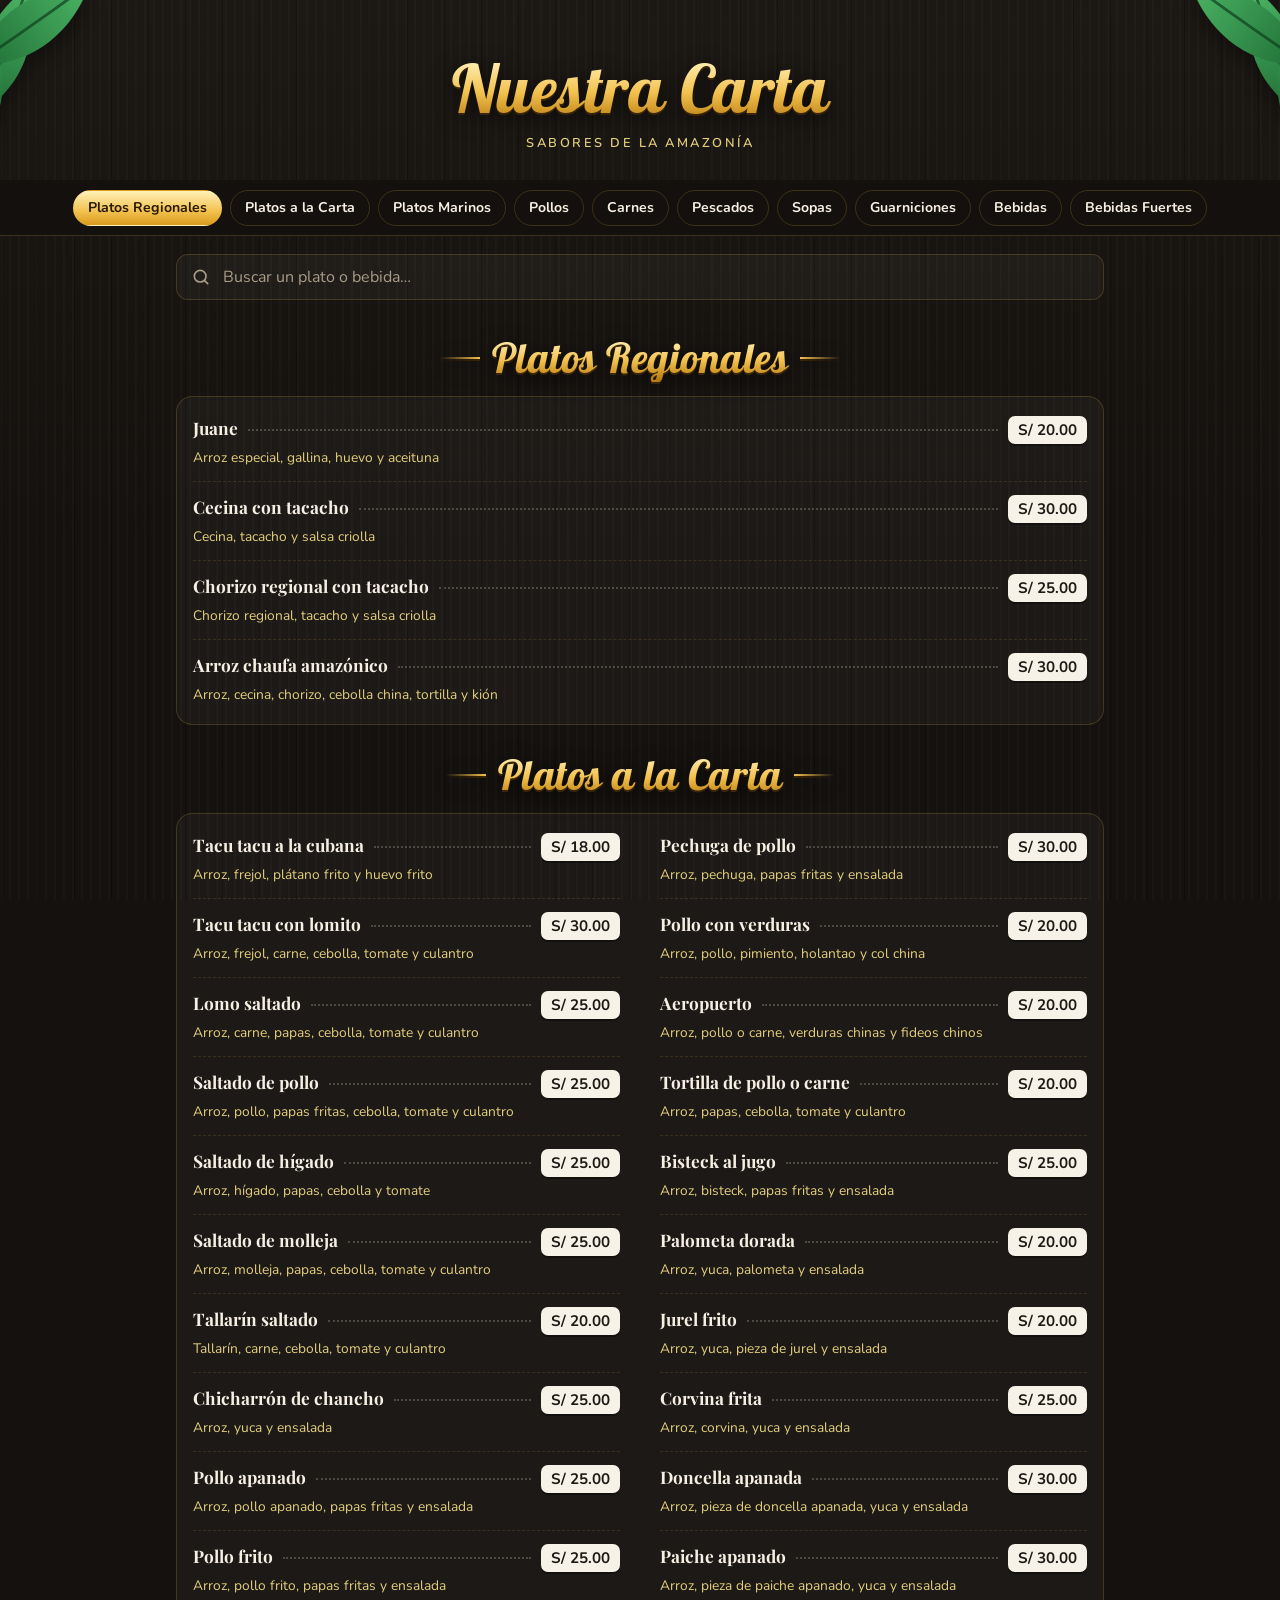
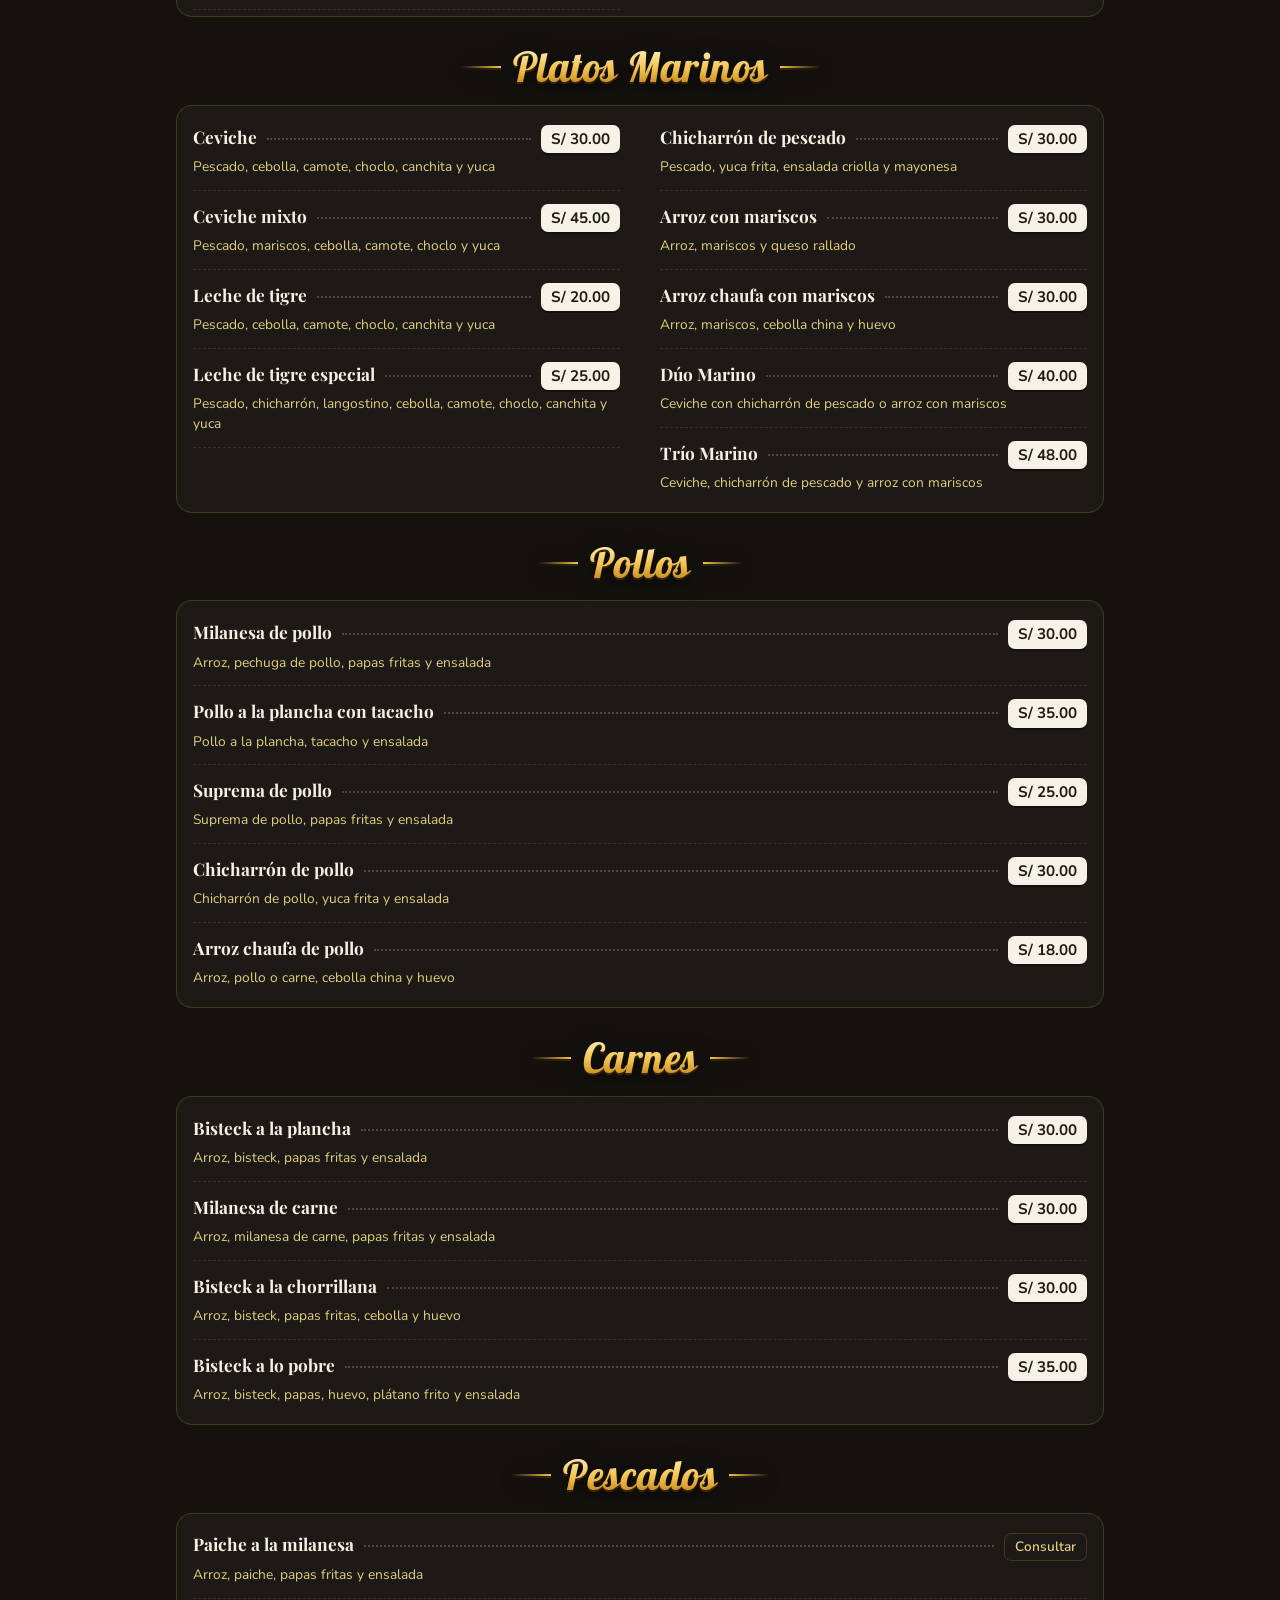
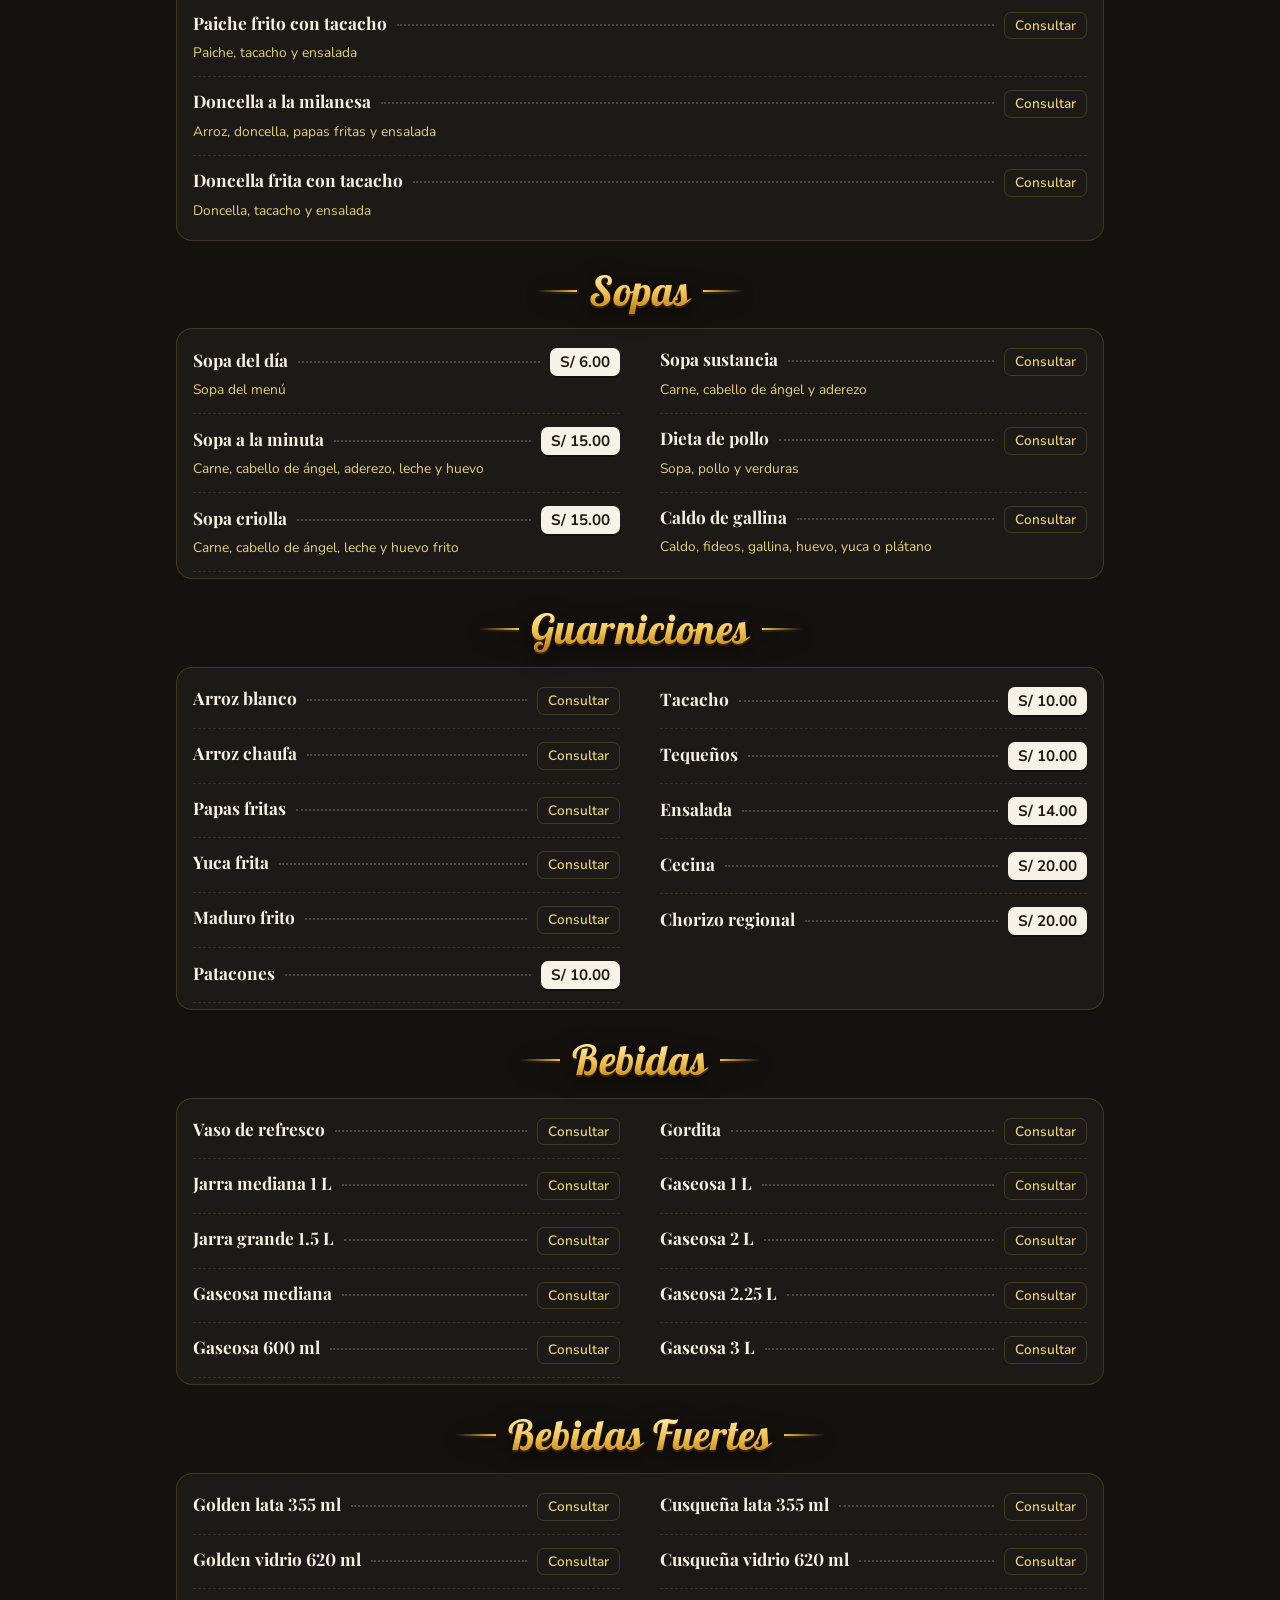
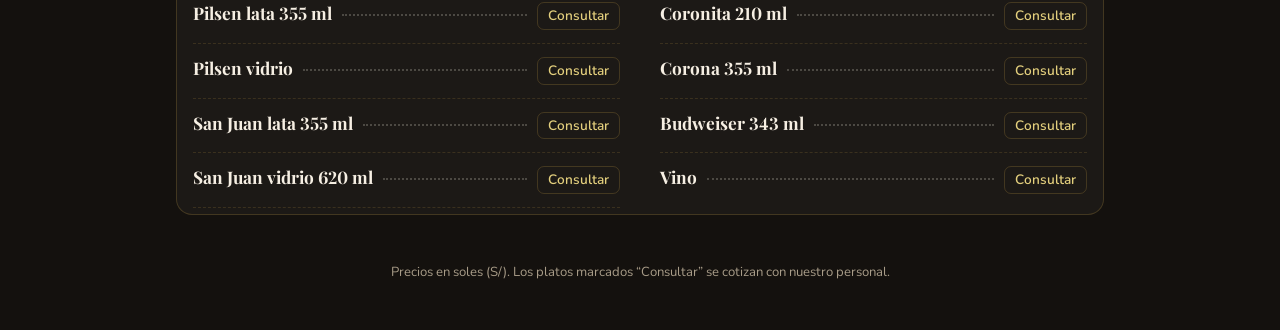
==== index.html @ 09c94339 "Carta digital del restaurante Co-Authored-By: Claude Opus 5.5 <noreply@anthropic.com>" ====
<!doctype html>
<html lang="es">
<head>
  <meta charset="utf-8">
  <meta name="viewport" content="width=device-width, initial-scale=1, viewport-fit=cover">
  <meta name="theme-color" content="#14110e">
  <meta name="description" content="Carta digital: platos regionales, a la carta, marinos, sopas y bebidas.">
  <title>Carta</title>
  <link rel="icon" href="data:image/svg+xml,%3Csvg xmlns='http://www.w3.org/2000/svg' viewBox='0 0 100 100'%3E%3Ccircle cx='50' cy='50' r='48' fill='%2314110e'/%3E%3Cpath d='M22 78C28 46 50 24 80 20C76 50 56 72 22 78Z' fill='%233a9a52'/%3E%3Cpath d='M22 78Q50 52 80 20' stroke='%23f2c14e' stroke-width='4' fill='none'/%3E%3C/svg%3E">
  <link rel="preconnect" href="https://fonts.googleapis.com">
  <link rel="preconnect" href="https://fonts.gstatic.com" crossorigin>
  <link href="https://fonts.googleapis.com/css2?family=Lobster&family=Nunito:wght@400;600;700&family=Playfair+Display:wght@700&display=swap" rel="stylesheet">
  <link rel="stylesheet" href="styles.css">
</head>
<body>
  <svg width="0" height="0" style="position:absolute" aria-hidden="true">
    <defs>
      <linearGradient id="verde" x1="0" y1="1" x2="1" y2="0">
        <stop offset="0" stop-color="#1d6b33"/>
        <stop offset="1" stop-color="#4cb565"/>
      </linearGradient>
      <symbol id="hoja" viewBox="0 0 100 100">
        <path d="M6 94C14 50 46 14 96 4C88 52 56 86 6 94Z" fill="url(#verde)"/>
        <path d="M6 94Q48 54 96 4" stroke="#0f3f1d" stroke-width="2.5" fill="none" opacity=".7"/>
      </symbol>
    </defs>
  </svg>

  <header class="cabecera">
    <svg class="hojas hojas-izq" viewBox="0 0 200 200" aria-hidden="true">
      <use href="#hoja" x="-20" y="10" width="140" height="140" transform="rotate(-25 50 80)"/>
      <use href="#hoja" x="10" y="-30" width="150" height="150" transform="rotate(10 85 45)"/>
      <use href="#hoja" x="-40" y="40" width="120" height="120" transform="rotate(-60 20 100)"/>
    </svg>
    <svg class="hojas hojas-der" viewBox="0 0 200 200" aria-hidden="true">
      <use href="#hoja" x="-20" y="10" width="140" height="140" transform="rotate(-25 50 80)"/>
      <use href="#hoja" x="10" y="-30" width="150" height="150" transform="rotate(10 85 45)"/>
      <use href="#hoja" x="-40" y="40" width="120" height="120" transform="rotate(-60 20 100)"/>
    </svg>
    <h1 class="titulo-dorado" id="nombre"></h1>
    <p class="eslogan" id="eslogan"></p>
  </header>

  <nav class="categorias" id="categorias" aria-label="Categorías de la carta"></nav>

  <div class="buscador">
    <label class="buscador-caja">
      <svg viewBox="0 0 24 24" aria-hidden="true"><circle cx="11" cy="11" r="7" fill="none" stroke="currentColor" stroke-width="2"/><path d="M20 20l-4-4" stroke="currentColor" stroke-width="2" stroke-linecap="round"/></svg>
      <span class="sr">Buscar en la carta</span>
      <input id="buscar" type="search" placeholder="Buscar un plato o bebida…" autocomplete="off">
    </label>
  </div>

  <main id="carta" class="carta"></main>
  <p id="sin-resultados" class="sin-resultados" hidden>No encontramos ese plato. Prueba con otra palabra.</p>

  <footer class="pie" id="pie">
    <p class="pie-nota">Precios en soles (S/). Los platos marcados “Consultar” se cotizan con nuestro personal.</p>
  </footer>

  <script src="menu.js"></script>
  <script src="app.js"></script>
</body>
</html>
---- styles.css ----
:root {
  --fondo: #14110e;
  --fondo-2: #1c1814;
  --tarjeta: rgba(255, 255, 255, 0.035);
  --borde: rgba(242, 193, 78, 0.18);
  --texto: #f6efe3;
  --detalle: #e3cf7d;
  --tenue: #a89c88;
  --oro-claro: #fff1b8;
  --oro: #f2c14e;
  --oro-oscuro: #b97c10;
  --verde: #3a9a52;
  --precio-fondo: #f7f2e7;
  --precio-texto: #1e1a15;
  --alto-nav: 56px;
}

* { box-sizing: border-box; }

html { scroll-behavior: smooth; -webkit-text-size-adjust: 100%; }

body {
  margin: 0;
  min-height: 100vh;
  color: var(--texto);
  font-family: "Nunito", system-ui, -apple-system, "Segoe UI", sans-serif;
  font-size: 16px;
  line-height: 1.45;
  background-color: var(--fondo);
  /* vetas de madera oscura, como la carta física */
  background-image:
    repeating-linear-gradient(90deg, rgba(255,255,255,0.018) 0 2px, transparent 2px 9px),
    repeating-linear-gradient(90deg, rgba(0,0,0,0.25) 0 1px, transparent 1px 37px),
    linear-gradient(180deg, var(--fondo-2), var(--fondo) 60%);
  background-attachment: fixed;
}

.sr {
  position: absolute; width: 1px; height: 1px; overflow: hidden;
  clip: rect(0 0 0 0); white-space: nowrap;
}

/* ---------- Cabecera ---------- */

.cabecera {
  position: relative;
  overflow: hidden;
  text-align: center;
  padding: 52px 16px 28px;
}

.hojas {
  position: absolute;
  top: -8px;
  width: 150px;
  height: 150px;
  pointer-events: none;
  filter: drop-shadow(0 6px 10px rgba(0,0,0,.45));
}
.hojas-izq { left: -34px; }
.hojas-der { right: -34px; transform: scaleX(-1); }

.titulo-dorado {
  font-family: "Lobster", cursive;
  font-weight: 400;
  letter-spacing: .5px;
  background: linear-gradient(180deg, var(--oro-claro) 10%, var(--oro) 55%, var(--oro-oscuro) 95%);
  -webkit-background-clip: text;
  background-clip: text;
  color: transparent;
  filter: drop-shadow(0 2px 0 #3a2508) drop-shadow(0 4px 10px rgba(0,0,0,.6));
}

.cabecera h1 {
  position: relative;
  margin: 0;
  font-size: clamp(2.6rem, 11vw, 4.2rem);
  line-height: 1.1;
}

.eslogan {
  position: relative;
  margin: 8px 0 0;
  color: var(--detalle);
  font-weight: 600;
  letter-spacing: 2.5px;
  text-transform: uppercase;
  font-size: .8rem;
}

/* ---------- Navegación de categorías ---------- */

.categorias {
  position: sticky;
  top: 0;
  z-index: 10;
  display: flex;
  gap: 8px;
  height: var(--alto-nav);
  align-items: center;
  justify-content: safe center;
  padding: 0 16px;
  overflow-x: auto;
  scrollbar-width: none;
  background: rgba(20, 17, 14, 0.92);
  -webkit-backdrop-filter: blur(10px);
  backdrop-filter: blur(10px);
  border-bottom: 1px solid var(--borde);
}
.categorias::-webkit-scrollbar { display: none; }

.chip {
  flex: none;
  padding: 7px 14px;
  border-radius: 999px;
  border: 1px solid var(--borde);
  color: var(--texto);
  font-weight: 700;
  font-size: .88rem;
  text-decoration: none;
  white-space: nowrap;
  transition: background-color .2s, color .2s, border-color .2s;
}
.chip:hover { border-color: var(--oro); }
.chip.activo {
  background: linear-gradient(180deg, var(--oro-claro), var(--oro) 60%, #d99a1e);
  border-color: transparent;
  color: #2a1a04;
}

/* ---------- Buscador ---------- */

.buscador {
  max-width: 960px;
  margin: 18px auto 0;
  padding: 0 16px;
}

.buscador-caja {
  display: flex;
  align-items: center;
  gap: 10px;
  padding: 0 14px;
  height: 46px;
  border-radius: 12px;
  background: var(--tarjeta);
  border: 1px solid var(--borde);
  color: var(--tenue);
}
.buscador-caja:focus-within { border-color: var(--oro); color: var(--oro); }
.buscador-caja svg { width: 20px; height: 20px; flex: none; }
.buscador-caja input {
  flex: 1;
  min-width: 0;
  height: 100%;
  border: 0;
  outline: 0;
  background: transparent;
  color: var(--texto);
  font: inherit;
}
.buscador-caja input::placeholder { color: var(--tenue); }

/* ---------- Carta ---------- */

.carta {
  max-width: 960px;
  margin: 0 auto;
  padding: 8px 16px 24px;
}

.seccion {
  scroll-margin-top: calc(var(--alto-nav) + 8px);
  padding-top: 26px;
}

.seccion h2 {
  display: flex;
  align-items: center;
  justify-content: center;
  gap: 12px;
  margin: 0 0 14px;
  text-align: center;
  font-size: clamp(2rem, 8vw, 2.6rem);
  line-height: 1.15;
}

.seccion h2::before,
.seccion h2::after {
  content: "";
  flex: 0 1 40px;
  min-width: 12px;
  height: 2px;
  background: linear-gradient(90deg, transparent, var(--oro));
}
.seccion h2::after { background: linear-gradient(90deg, var(--oro), transparent); }

.platos {
  list-style: none;
  margin: 0;
  padding: 6px 16px;
  border-radius: 16px;
  background: var(--tarjeta);
  border: 1px solid var(--borde);
}

.plato {
  padding: 13px 0;
  border-bottom: 1px dashed rgba(242, 193, 78, 0.14);
}
.plato:last-child { border-bottom: 0; }

.plato-fila {
  display: flex;
  align-items: baseline;
  gap: 10px;
}

.plato-nombre {
  margin: 0;
  font-family: "Playfair Display", Georgia, serif;
  font-weight: 700;
  font-size: 1.08rem;
  font-variant-numeric: lining-nums;
  line-height: 1.25;
}

.puntos {
  flex: 1;
  min-width: 12px;
  border-bottom: 2px dotted rgba(246, 239, 227, 0.22);
  transform: translateY(-4px);
}

.precio {
  flex: none;
  padding: 3px 10px;
  border-radius: 7px;
  background: var(--precio-fondo);
  color: var(--precio-texto);
  font-weight: 700;
  font-size: .95rem;
  font-variant-numeric: tabular-nums;
  box-shadow: 0 2px 0 rgba(0,0,0,.35);
}
.precio.consultar {
  background: transparent;
  color: var(--detalle);
  border: 1px solid var(--borde);
  box-shadow: none;
  font-weight: 600;
  font-size: .85rem;
}

.plato-detalle {
  margin: 4px 0 0;
  color: var(--detalle);
  font-size: .86rem;
}

.plato.agotado .plato-nombre,
.plato.agotado .plato-detalle { opacity: .45; text-decoration: line-through; }
.etiqueta-agotado {
  flex: none;
  padding: 3px 9px;
  border-radius: 7px;
  background: #7a2318;
  color: #ffe2dc;
  font-size: .78rem;
  font-weight: 700;
  text-transform: uppercase;
  letter-spacing: .5px;
}

/* En pantallas anchas, las listas largas van a dos columnas */
@media (min-width: 760px) {
  .platos.dos-columnas {
    columns: 2;
    column-gap: 40px;
  }
  .platos.dos-columnas .plato { break-inside: avoid; }
}

.sin-resultados {
  max-width: 960px;
  margin: 24px auto;
  padding: 0 16px;
  text-align: center;
  color: var(--tenue);
}

/* ---------- Pie ---------- */

.pie {
  max-width: 960px;
  margin: 0 auto;
  padding: 10px 16px 48px;
  text-align: center;
  color: var(--tenue);
  font-size: .9rem;
}
.pie-info { margin: 0 0 6px; color: var(--texto); }
.pie-nota { margin: 14px 0 0; font-size: .82rem; }

.whatsapp {
  display: inline-flex;
  align-items: center;
  gap: 8px;
  margin-top: 12px;
  padding: 10px 18px;
  border-radius: 999px;
  background: #1f9d55;
  color: #fff;
  font-weight: 700;
  text-decoration: none;
}
.whatsapp svg { width: 20px; height: 20px; }

[hidden] { display: none !important; }

@media (prefers-reduced-motion: reduce) {
  html { scroll-behavior: auto; }
  * { transition: none !important; }
}
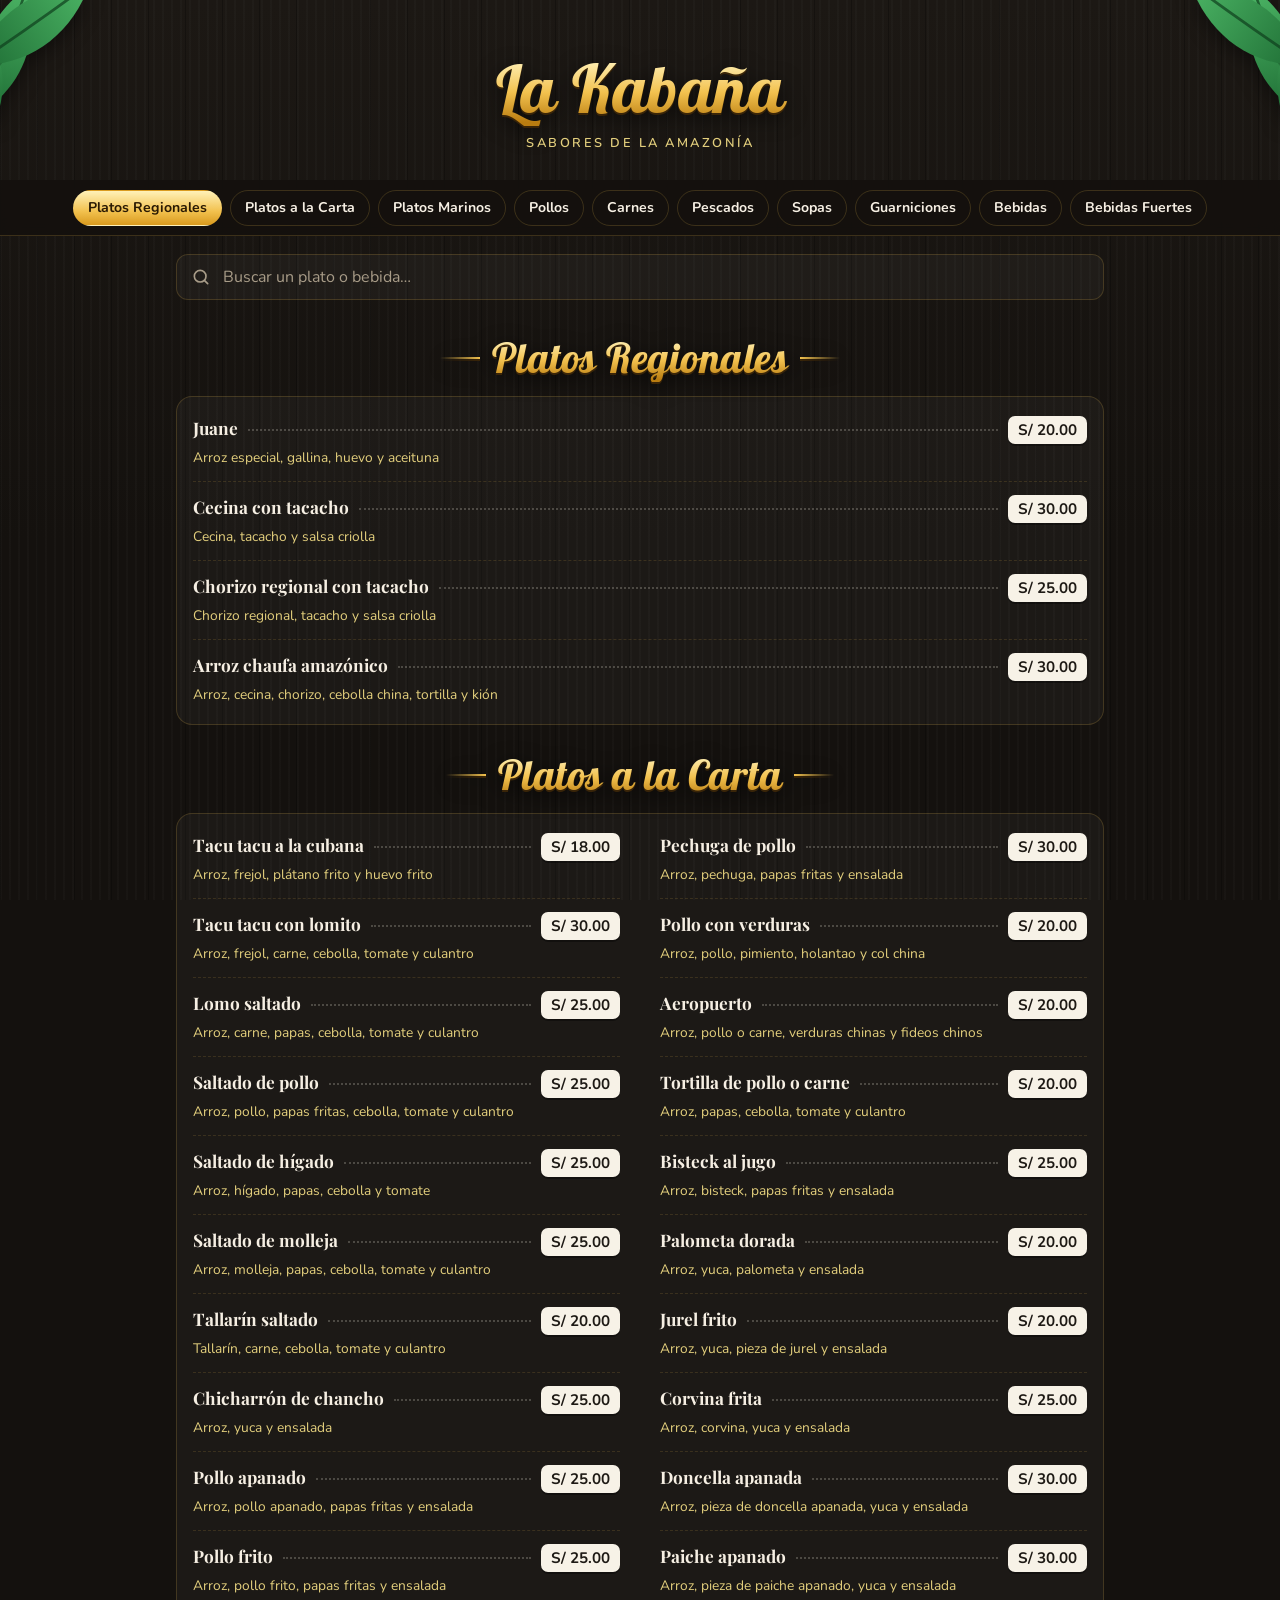
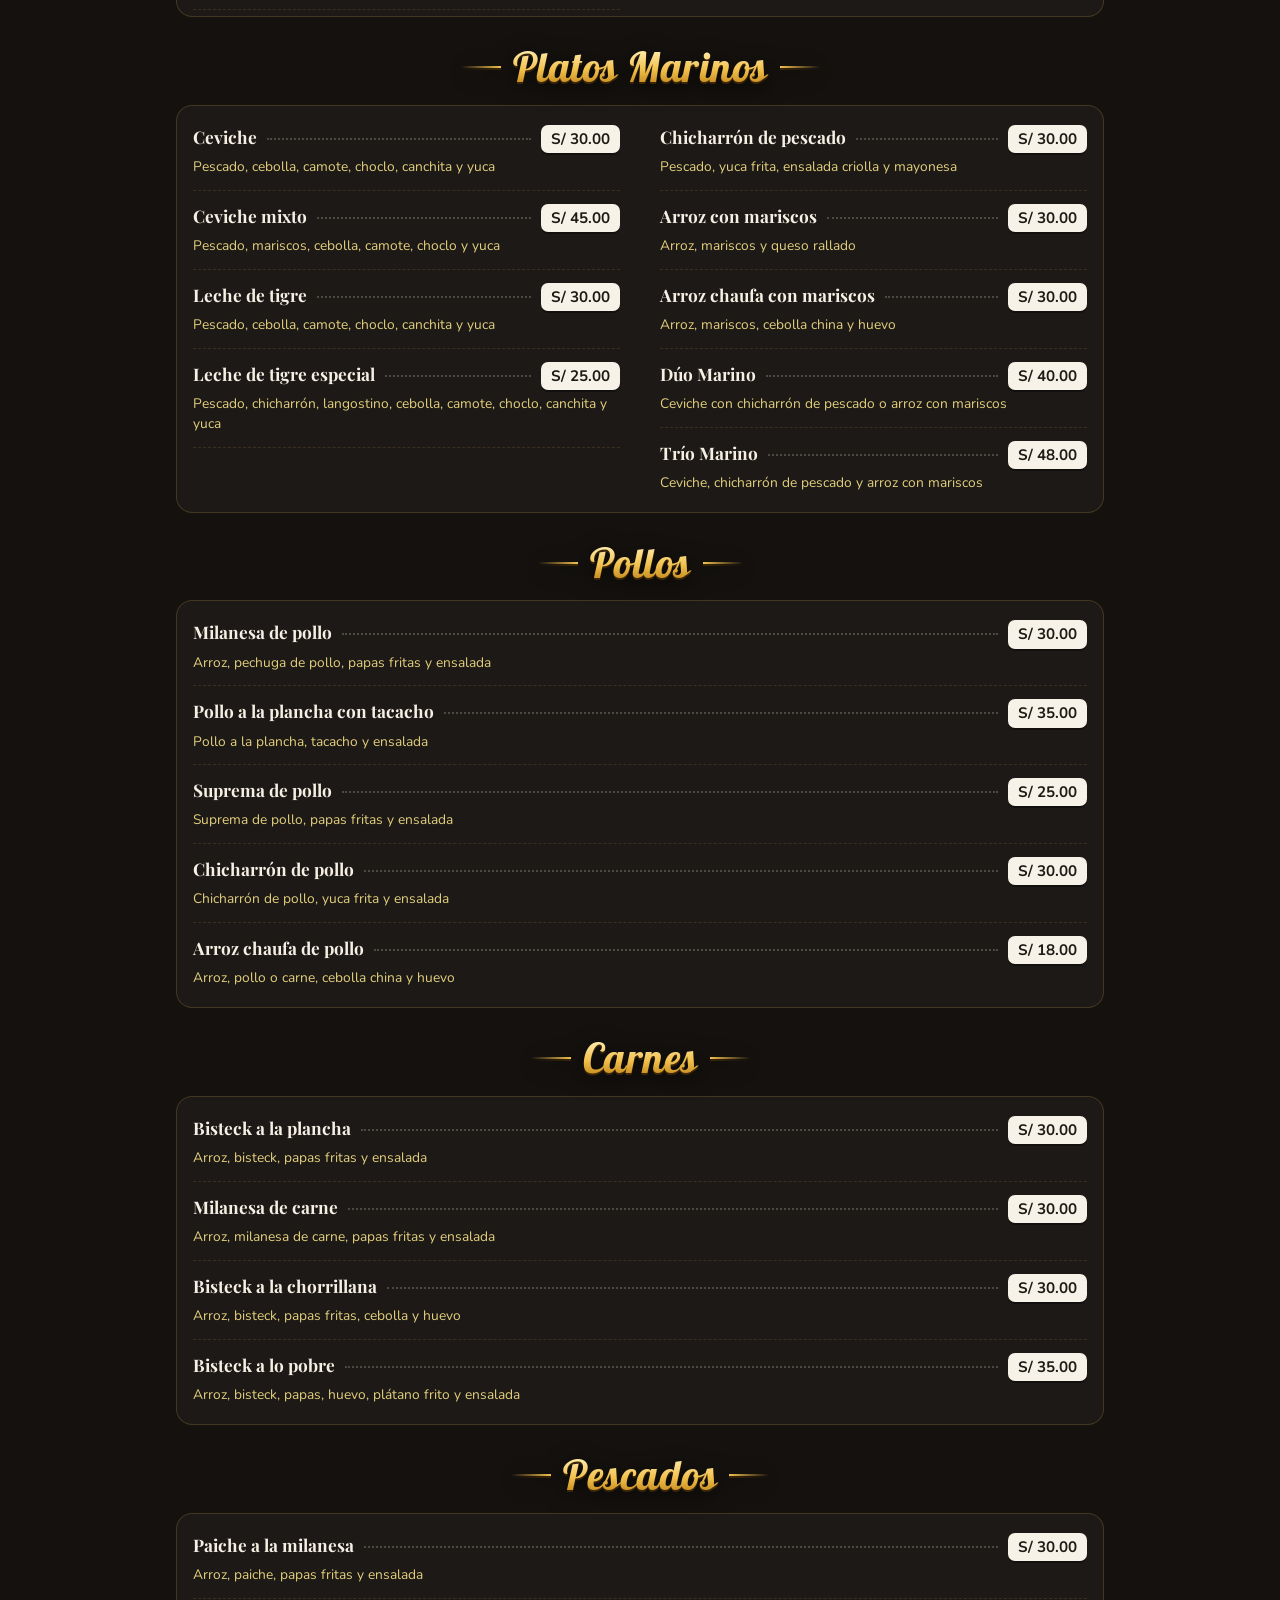
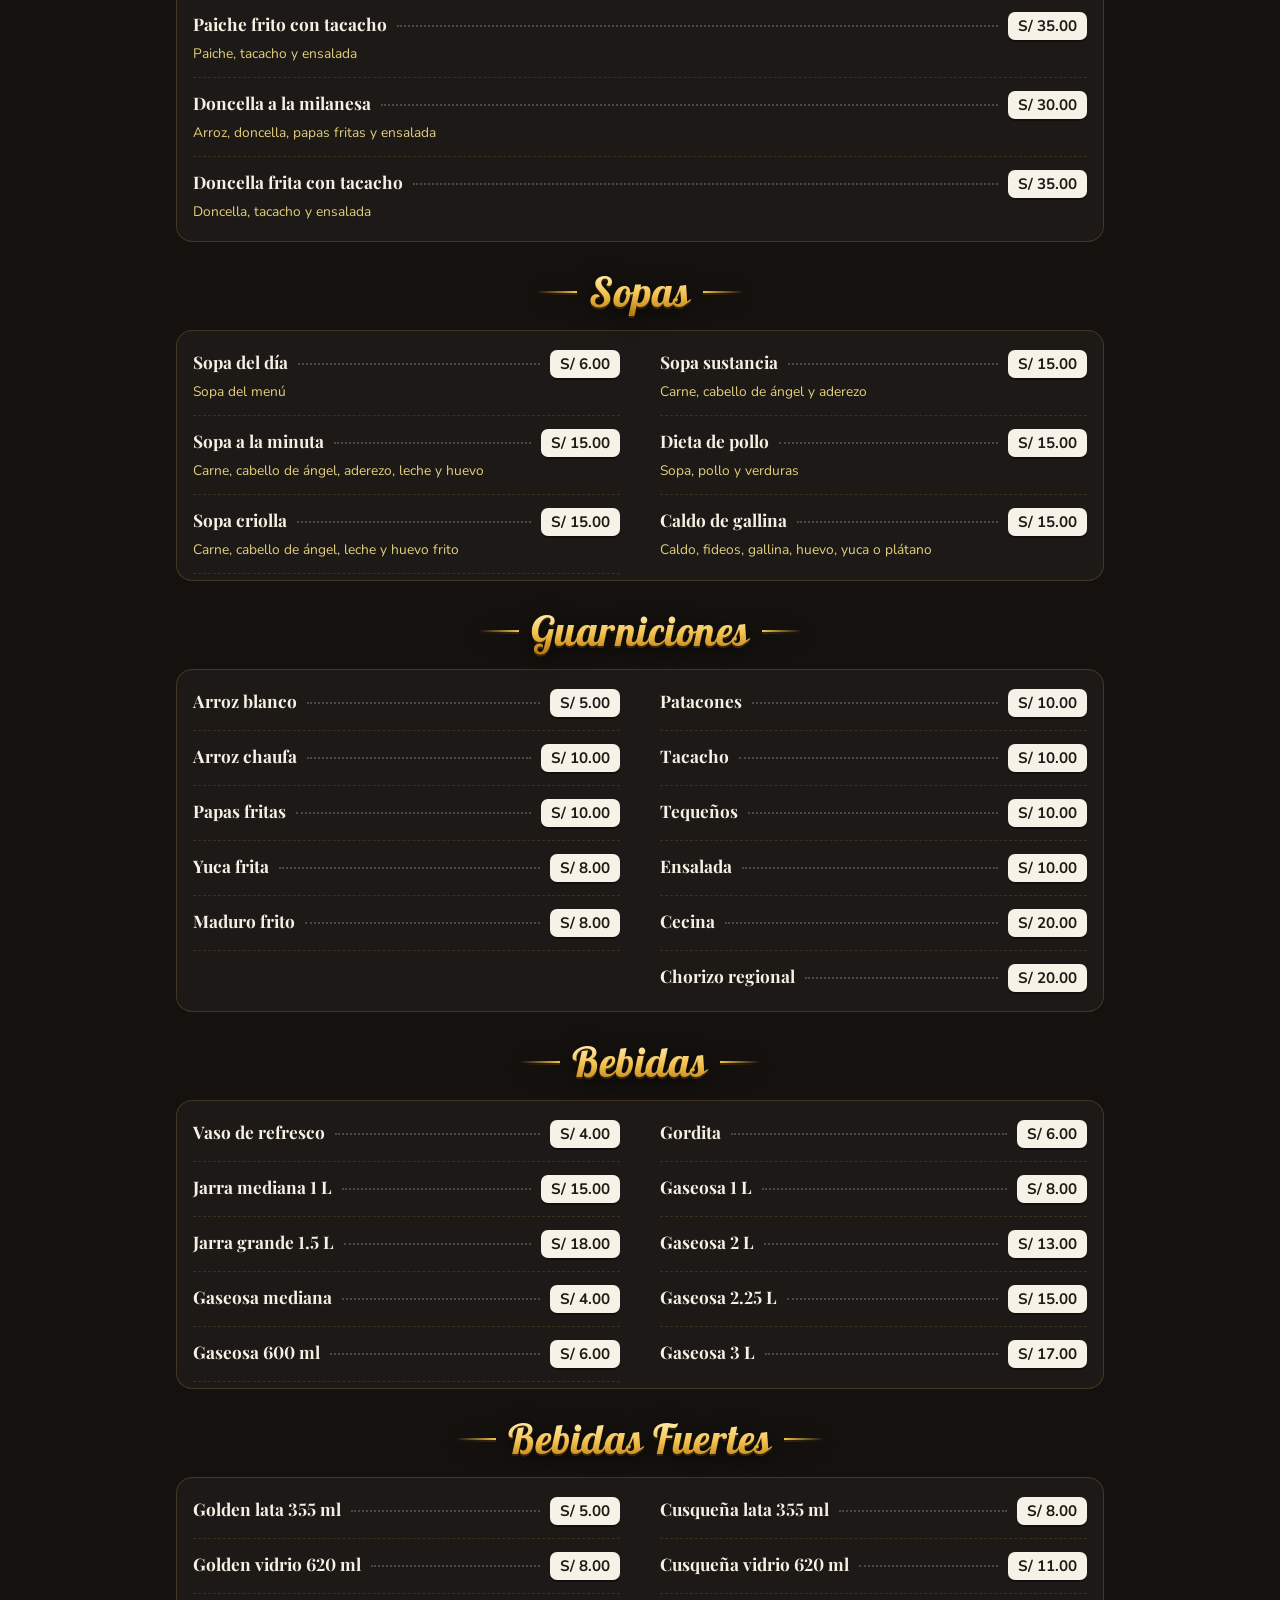
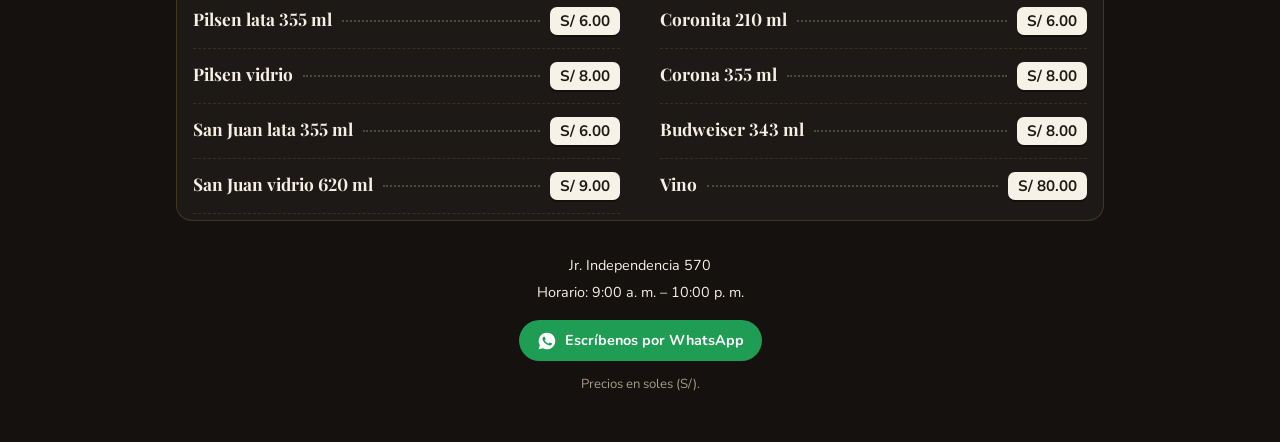
==== commit 2fd9758a: "Nombre La Kabaña, contacto y precios completos Co-Authored-By: Claude Opus 5.5 <noreply@anthropic.co" ====
--- a/index.html
+++ b/index.html
@@ -4,8 +4,10 @@
   <meta charset="utf-8">
   <meta name="viewport" content="width=device-width, initial-scale=1, viewport-fit=cover">
   <meta name="theme-color" content="#14110e">
-  <meta name="description" content="Carta digital: platos regionales, a la carta, marinos, sopas y bebidas.">
-  <title>Carta</title>
+  <meta name="description" content="Carta de La Kabaña: platos regionales, a la carta, marinos, sopas y bebidas. Jr. Independencia 570.">
+  <meta property="og:title" content="La Kabaña · Carta">
+  <meta property="og:description" content="Platos regionales, a la carta, marinos, sopas y bebidas.">
+  <title>La Kabaña · Carta</title>
   <link rel="icon" href="data:image/svg+xml,%3Csvg xmlns='http://www.w3.org/2000/svg' viewBox='0 0 100 100'%3E%3Ccircle cx='50' cy='50' r='48' fill='%2314110e'/%3E%3Cpath d='M22 78C28 46 50 24 80 20C76 50 56 72 22 78Z' fill='%233a9a52'/%3E%3Cpath d='M22 78Q50 52 80 20' stroke='%23f2c14e' stroke-width='4' fill='none'/%3E%3C/svg%3E">
   <link rel="preconnect" href="https://fonts.googleapis.com">
   <link rel="preconnect" href="https://fonts.gstatic.com" crossorigin>
@@ -55,7 +57,7 @@
   <p id="sin-resultados" class="sin-resultados" hidden>No encontramos ese plato. Prueba con otra palabra.</p>
 
   <footer class="pie" id="pie">
-    <p class="pie-nota">Precios en soles (S/). Los platos marcados “Consultar” se cotizan con nuestro personal.</p>
+    <p class="pie-nota">Precios en soles (S/).</p>
   </footer>
 
   <script src="menu.js"></script>
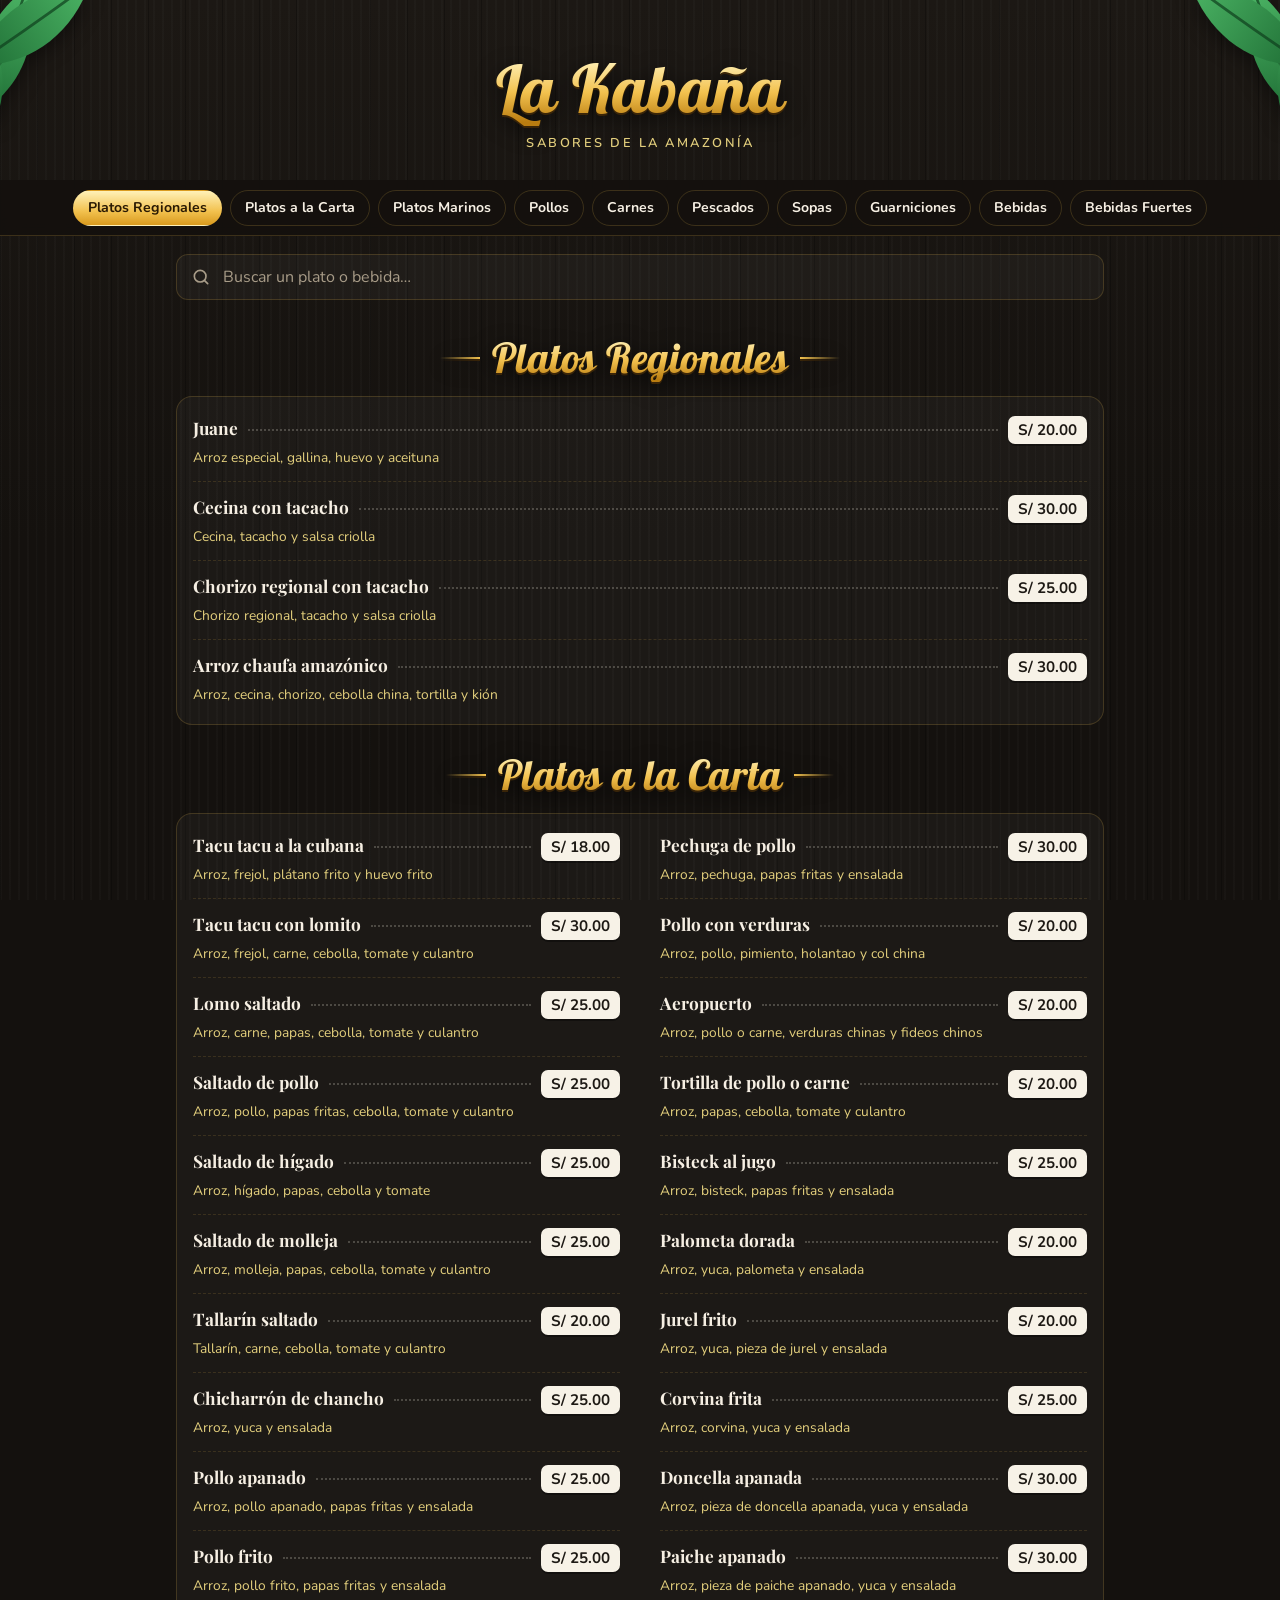
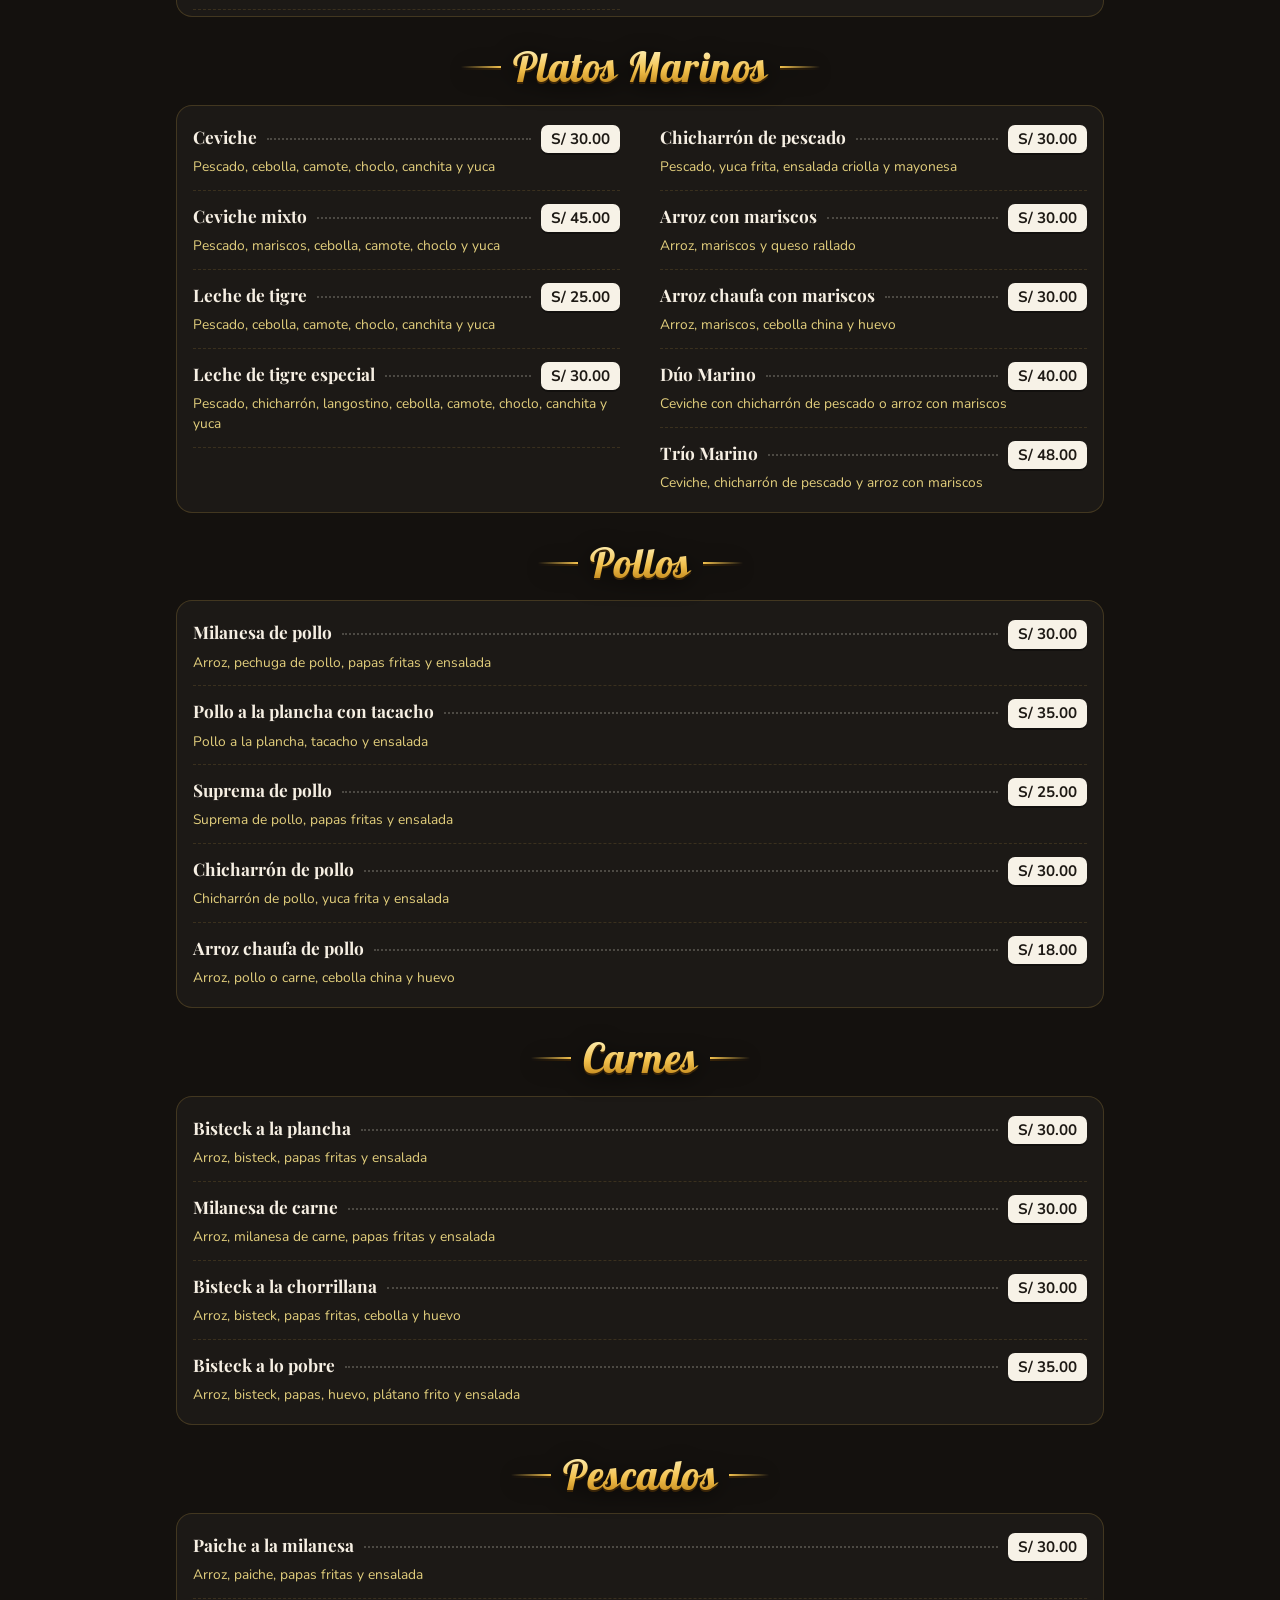
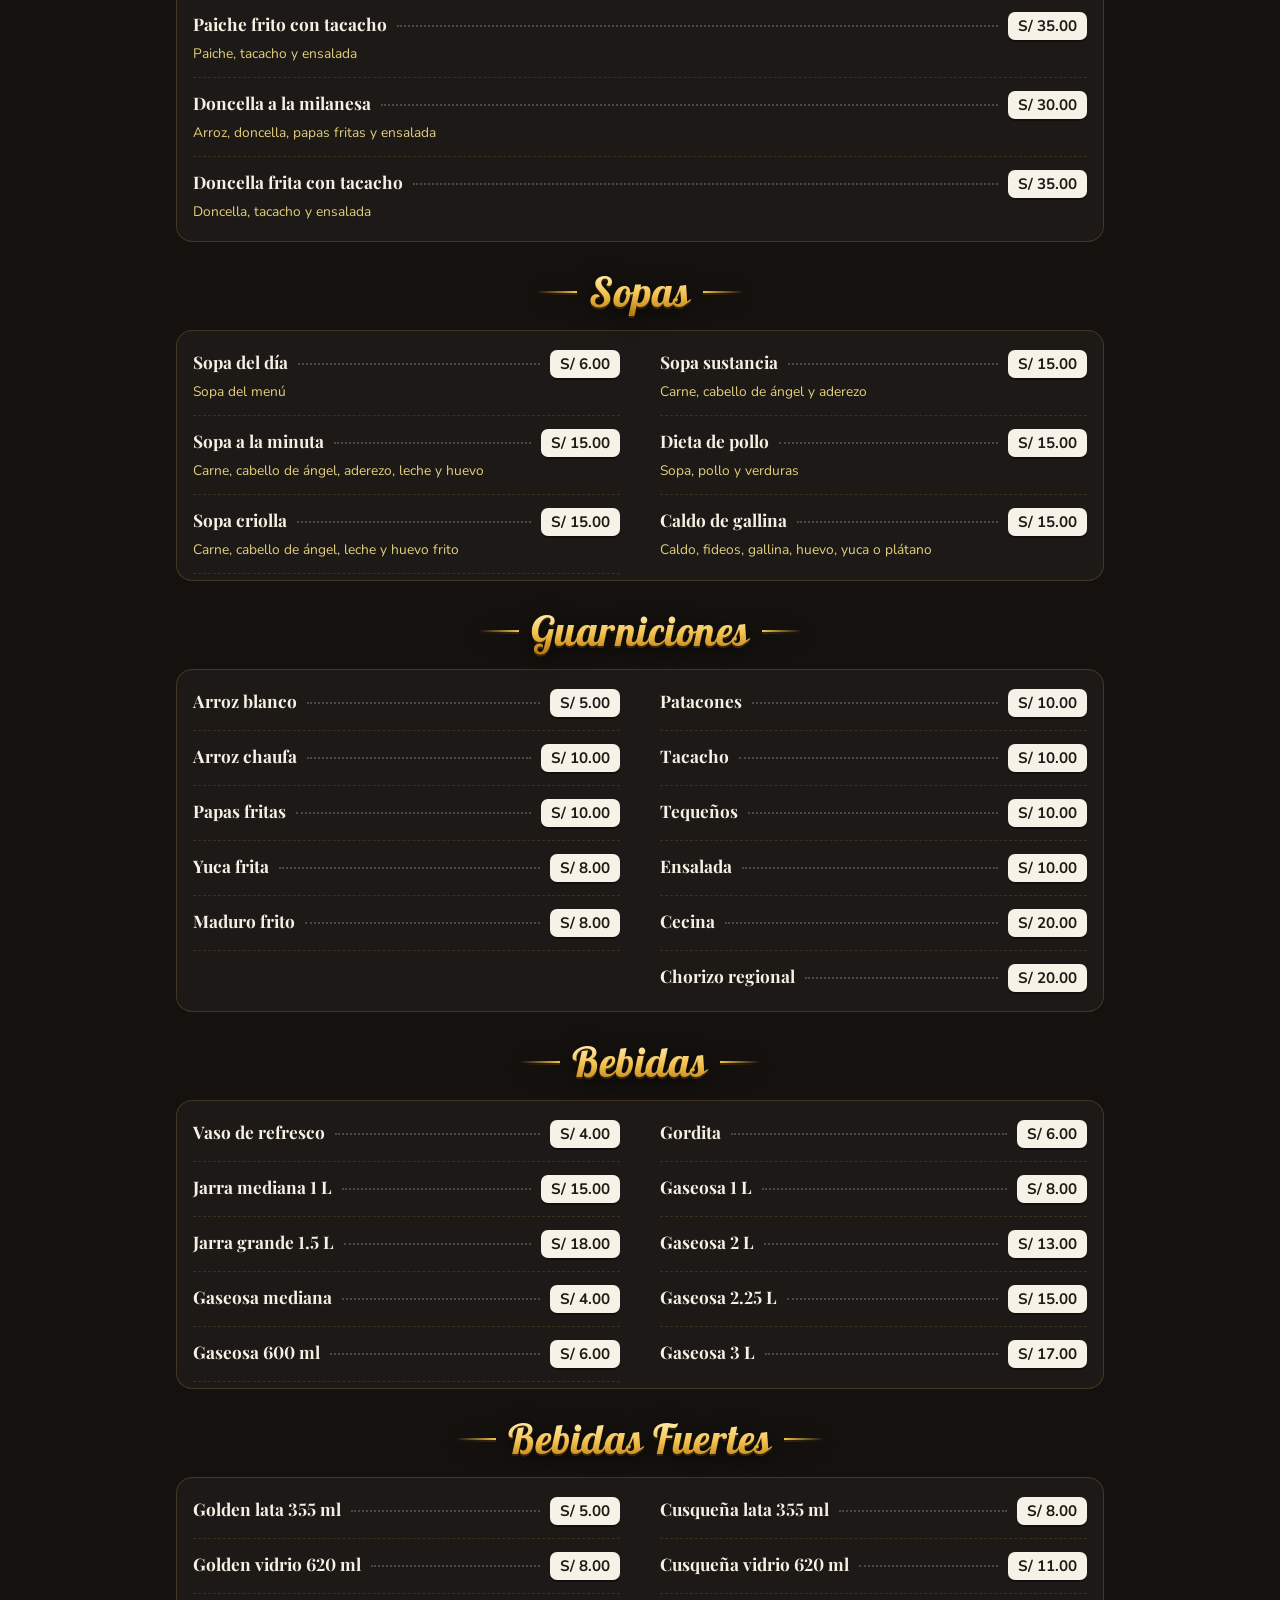
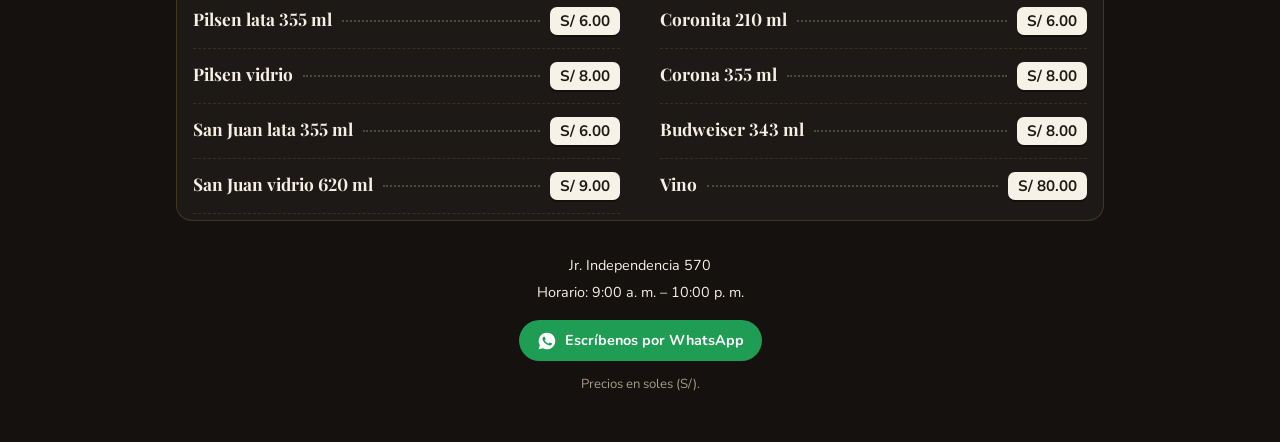
==== commit 8a255a7a: "Editor de la carta (admin.html) y datos en menu.json La carta pública y el QR leen menu.json; el edi" ====
--- a/index.html
+++ b/index.html
@@ -39,8 +39,8 @@
       <use href="#hoja" x="10" y="-30" width="150" height="150" transform="rotate(10 85 45)"/>
       <use href="#hoja" x="-40" y="40" width="120" height="120" transform="rotate(-60 20 100)"/>
     </svg>
-    <h1 class="titulo-dorado" id="nombre"></h1>
-    <p class="eslogan" id="eslogan"></p>
+    <h1 class="titulo-dorado" id="nombre">La Kabaña</h1>
+    <p class="eslogan" id="eslogan">Sabores de la Amazonía</p>
   </header>
 
   <nav class="categorias" id="categorias" aria-label="Categorías de la carta"></nav>
@@ -60,7 +60,6 @@
     <p class="pie-nota">Precios en soles (S/).</p>
   </footer>
 
-  <script src="menu.js"></script>
   <script src="app.js"></script>
 </body>
 </html>
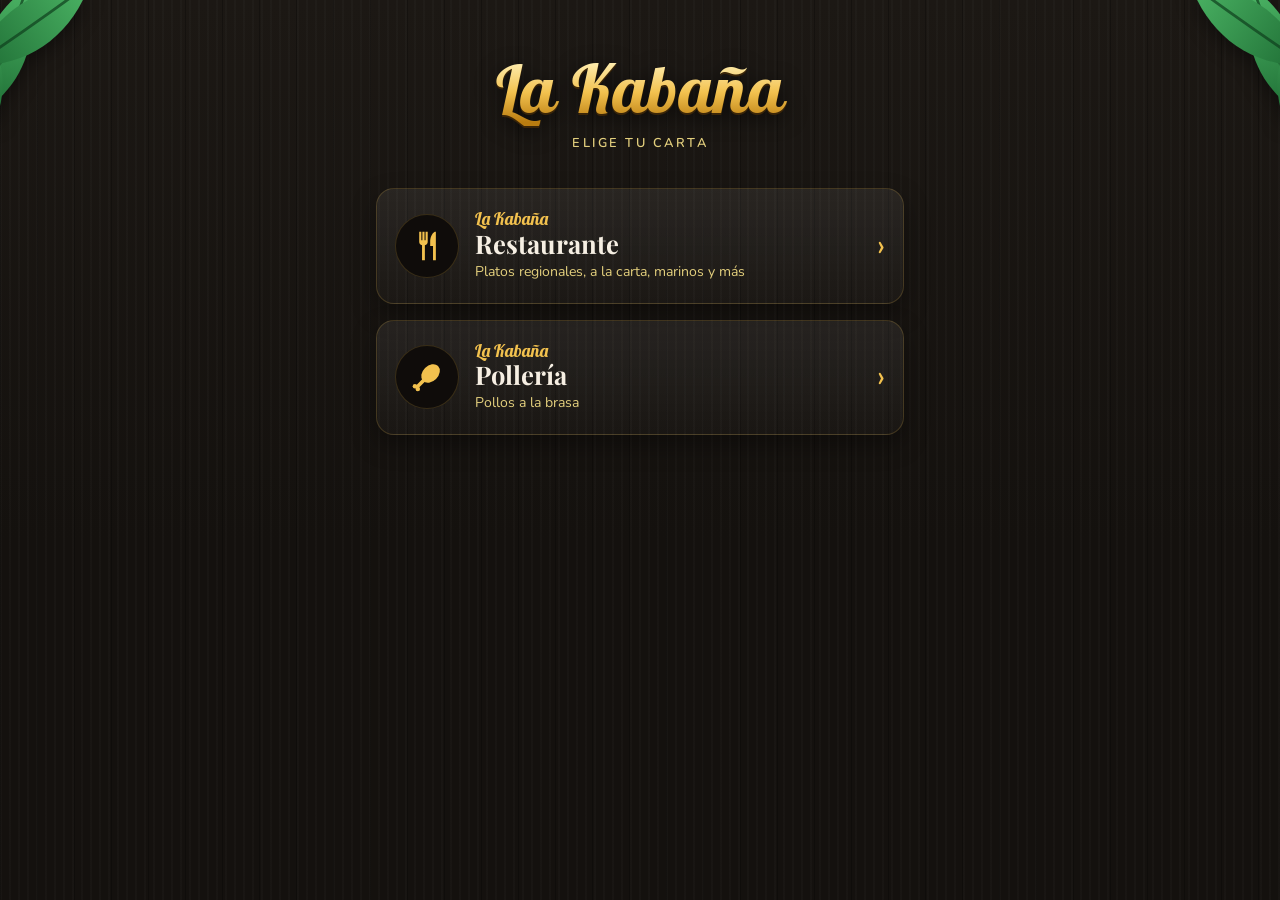
==== commit b92b4501: "Portada para elegir Restaurante o Pollería El QR abre la portada; cada carta vive en su carpeta con " ====
--- a/index.html
+++ b/index.html
@@ -4,10 +4,10 @@
   <meta charset="utf-8">
   <meta name="viewport" content="width=device-width, initial-scale=1, viewport-fit=cover">
   <meta name="theme-color" content="#14110e">
-  <meta name="description" content="Carta de La Kabaña: platos regionales, a la carta, marinos, sopas y bebidas. Jr. Independencia 570.">
-  <meta property="og:title" content="La Kabaña · Carta">
-  <meta property="og:description" content="Platos regionales, a la carta, marinos, sopas y bebidas.">
-  <title>La Kabaña · Carta</title>
+  <meta name="description" content="La Kabaña: elige la carta del restaurante o de la pollería. Jr. Independencia 570.">
+  <meta property="og:title" content="La Kabaña · Cartas">
+  <meta property="og:description" content="La Kabaña Restaurante y La Kabaña Pollería.">
+  <title>La Kabaña · Cartas</title>
   <link rel="icon" href="data:image/svg+xml,%3Csvg xmlns='http://www.w3.org/2000/svg' viewBox='0 0 100 100'%3E%3Ccircle cx='50' cy='50' r='48' fill='%2314110e'/%3E%3Cpath d='M22 78C28 46 50 24 80 20C76 50 56 72 22 78Z' fill='%233a9a52'/%3E%3Cpath d='M22 78Q50 52 80 20' stroke='%23f2c14e' stroke-width='4' fill='none'/%3E%3C/svg%3E">
   <link rel="preconnect" href="https://fonts.googleapis.com">
   <link rel="preconnect" href="https://fonts.gstatic.com" crossorigin>
@@ -39,27 +39,42 @@
       <use href="#hoja" x="10" y="-30" width="150" height="150" transform="rotate(10 85 45)"/>
       <use href="#hoja" x="-40" y="40" width="120" height="120" transform="rotate(-60 20 100)"/>
     </svg>
-    <h1 class="titulo-dorado" id="nombre">La Kabaña</h1>
-    <p class="eslogan" id="eslogan">Sabores de la Amazonía</p>
+    <h1 class="titulo-dorado">La Kabaña</h1>
+    <p class="eslogan">Elige tu carta</p>
   </header>
 
-  <nav class="categorias" id="categorias" aria-label="Categorías de la carta"></nav>
+  <main class="opciones">
+    <a class="opcion" href="restaurante/">
+      <span class="opcion-icono" aria-hidden="true">
+        <svg viewBox="0 0 48 48" fill="currentColor">
+          <path d="M13 4v14a5 5 0 0 0 4 4.9V44h4V22.9A5 5 0 0 0 25 18V4h-3v12h-1.5V4h-3v12H16V4z"/>
+          <path d="M35 4c-4 2-6.5 8-6.5 14v6h4v20h4V4z"/>
+        </svg>
+      </span>
+      <span class="opcion-texto">
+        <span class="opcion-marca">La Kabaña</span>
+        <span class="opcion-nombre">Restaurante</span>
+        <span class="opcion-detalle">Platos regionales, a la carta, marinos y más</span>
+      </span>
+      <span class="opcion-flecha" aria-hidden="true">›</span>
+    </a>
 
-  <div class="buscador">
-    <label class="buscador-caja">
-      <svg viewBox="0 0 24 24" aria-hidden="true"><circle cx="11" cy="11" r="7" fill="none" stroke="currentColor" stroke-width="2"/><path d="M20 20l-4-4" stroke="currentColor" stroke-width="2" stroke-linecap="round"/></svg>
-      <span class="sr">Buscar en la carta</span>
-      <input id="buscar" type="search" placeholder="Buscar un plato o bebida…" autocomplete="off">
-    </label>
-  </div>
-
-  <main id="carta" class="carta"></main>
-  <p id="sin-resultados" class="sin-resultados" hidden>No encontramos ese plato. Prueba con otra palabra.</p>
-
-  <footer class="pie" id="pie">
-    <p class="pie-nota">Precios en soles (S/).</p>
-  </footer>
-
-  <script src="app.js"></script>
+    <a class="opcion" href="polleria/">
+      <span class="opcion-icono" aria-hidden="true">
+        <svg viewBox="0 0 48 48" fill="currentColor">
+          <ellipse cx="29" cy="19" rx="15" ry="11" transform="rotate(-45 29 19)"/>
+          <path d="M21 27 10 38" stroke="currentColor" stroke-width="5" stroke-linecap="round"/>
+          <circle cx="7" cy="37" r="3.2"/>
+          <circle cx="11" cy="41" r="3.2"/>
+        </svg>
+      </span>
+      <span class="opcion-texto">
+        <span class="opcion-marca">La Kabaña</span>
+        <span class="opcion-nombre">Pollería</span>
+        <span class="opcion-detalle">Pollos a la brasa</span>
+      </span>
+      <span class="opcion-flecha" aria-hidden="true">›</span>
+    </a>
+  </main>
 </body>
 </html>
--- a/styles.css
+++ b/styles.css
@@ -78,6 +78,22 @@
   line-height: 1.1;
 }
 
+.volver {
+  position: absolute;
+  top: 12px;
+  left: 12px;
+  z-index: 2;
+  padding: 6px 12px;
+  border-radius: 999px;
+  background: rgba(20, 17, 14, 0.75);
+  border: 1px solid var(--borde);
+  color: var(--texto);
+  font-weight: 700;
+  font-size: .85rem;
+  text-decoration: none;
+}
+.volver:hover { border-color: var(--oro); }
+
 .eslogan {
   position: relative;
   margin: 8px 0 0;
@@ -289,6 +305,51 @@
   color: var(--tenue);
 }
 
+/* ---------- Portada: elegir carta ---------- */
+
+.opciones {
+  display: grid;
+  gap: 16px;
+  max-width: 560px;
+  margin: 8px auto 0;
+  padding: 0 16px 48px;
+}
+
+.opcion {
+  display: flex;
+  align-items: center;
+  gap: 16px;
+  padding: 20px 18px;
+  border-radius: 18px;
+  background: linear-gradient(180deg, rgba(255, 255, 255, 0.07), rgba(255, 255, 255, 0.02));
+  border: 1px solid var(--borde);
+  color: var(--texto);
+  text-decoration: none;
+  box-shadow: 0 10px 24px rgba(0, 0, 0, 0.35);
+  transition: transform .15s, border-color .15s;
+}
+.opcion:hover { border-color: var(--oro); transform: translateY(-2px); }
+.opcion:focus-visible { outline: 2px solid var(--oro); outline-offset: 3px; }
+
+.opcion-icono {
+  flex: none;
+  display: grid;
+  place-items: center;
+  width: 64px;
+  height: 64px;
+  border-radius: 50%;
+  background: #0f0c0a;
+  border: 1px solid var(--borde);
+  color: var(--oro);
+}
+.opcion-icono svg { width: 34px; height: 34px; }
+
+.opcion-texto { flex: 1; min-width: 0; }
+.opcion-marca { display: block; font-family: "Lobster", cursive; font-size: 1.1rem; color: var(--oro); line-height: 1.1; }
+.opcion-nombre { display: block; font-family: "Playfair Display", Georgia, serif; font-size: 1.6rem; font-weight: 700; line-height: 1.15; }
+.opcion-detalle { display: block; margin-top: 4px; color: var(--detalle); font-size: .88rem; }
+.opcion-flecha { flex: none; color: var(--oro); font-size: 2rem; line-height: 1; }
+
 /* ---------- Pie ---------- */
 
 .pie {
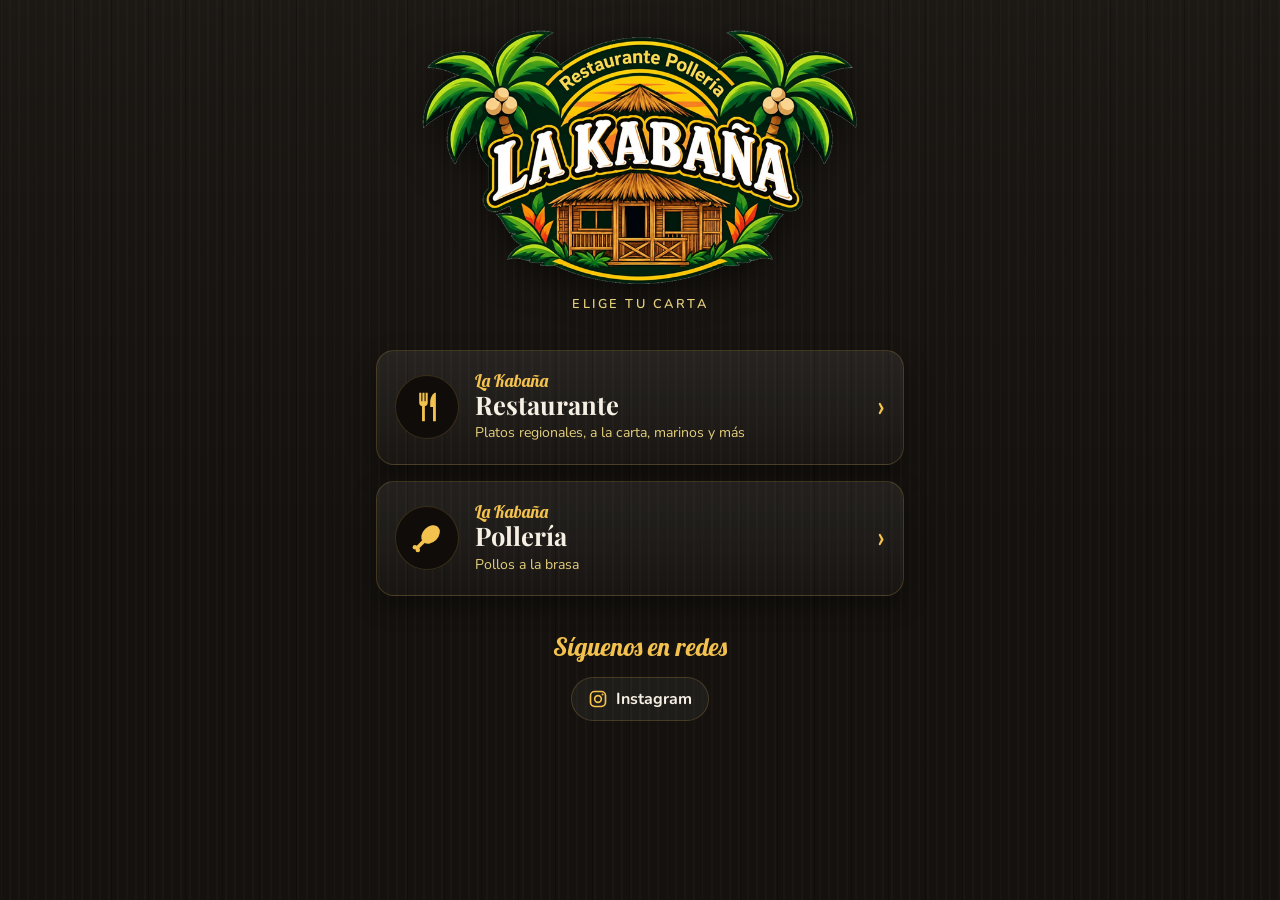
==== commit 9b899857: "Logo de La Kabaña en la portada, las cartas, el QR y el editor logo.png es el logo con fondo transpa" ====
--- a/index.html
+++ b/index.html
@@ -7,6 +7,9 @@
   <meta name="description" content="La Kabaña: elige la carta del restaurante o de la pollería. Jr. Independencia 570.">
   <meta property="og:title" content="La Kabaña · Cartas">
   <meta property="og:description" content="La Kabaña Restaurante y La Kabaña Pollería.">
+  <meta property="og:image" content="https://lakabana.github.io/logo.jpg">
+  <meta property="og:image:width" content="1280">
+  <meta property="og:image:height" content="853">
   <title>La Kabaña · Cartas</title>
   <link rel="icon" href="data:image/svg+xml,%3Csvg xmlns='http://www.w3.org/2000/svg' viewBox='0 0 100 100'%3E%3Ccircle cx='50' cy='50' r='48' fill='%2314110e'/%3E%3Cpath d='M22 78C28 46 50 24 80 20C76 50 56 72 22 78Z' fill='%233a9a52'/%3E%3Cpath d='M22 78Q50 52 80 20' stroke='%23f2c14e' stroke-width='4' fill='none'/%3E%3C/svg%3E">
   <link rel="preconnect" href="https://fonts.googleapis.com">
@@ -15,31 +18,8 @@
   <link rel="stylesheet" href="styles.css">
 </head>
 <body>
-  <svg width="0" height="0" style="position:absolute" aria-hidden="true">
-    <defs>
-      <linearGradient id="verde" x1="0" y1="1" x2="1" y2="0">
-        <stop offset="0" stop-color="#1d6b33"/>
-        <stop offset="1" stop-color="#4cb565"/>
-      </linearGradient>
-      <symbol id="hoja" viewBox="0 0 100 100">
-        <path d="M6 94C14 50 46 14 96 4C88 52 56 86 6 94Z" fill="url(#verde)"/>
-        <path d="M6 94Q48 54 96 4" stroke="#0f3f1d" stroke-width="2.5" fill="none" opacity=".7"/>
-      </symbol>
-    </defs>
-  </svg>
-
   <header class="cabecera">
-    <svg class="hojas hojas-izq" viewBox="0 0 200 200" aria-hidden="true">
-      <use href="#hoja" x="-20" y="10" width="140" height="140" transform="rotate(-25 50 80)"/>
-      <use href="#hoja" x="10" y="-30" width="150" height="150" transform="rotate(10 85 45)"/>
-      <use href="#hoja" x="-40" y="40" width="120" height="120" transform="rotate(-60 20 100)"/>
-    </svg>
-    <svg class="hojas hojas-der" viewBox="0 0 200 200" aria-hidden="true">
-      <use href="#hoja" x="-20" y="10" width="140" height="140" transform="rotate(-25 50 80)"/>
-      <use href="#hoja" x="10" y="-30" width="150" height="150" transform="rotate(10 85 45)"/>
-      <use href="#hoja" x="-40" y="40" width="120" height="120" transform="rotate(-60 20 100)"/>
-    </svg>
-    <h1 class="titulo-dorado">La Kabaña</h1>
+    <h1 class="logo logo-portada"><img src="logo.png" alt="La Kabaña – Restaurante Pollería" width="720" height="424"></h1>
     <p class="eslogan">Elige tu carta</p>
   </header>
 
@@ -76,5 +56,24 @@
       <span class="opcion-flecha" aria-hidden="true">›</span>
     </a>
   </main>
+
+  <section class="seguir" id="seguir" hidden>
+    <h2 class="seguir-titulo">Síguenos en redes</h2>
+    <div id="redes"></div>
+  </section>
+
+  <script src="redes.js"></script>
+  <script>
+    // Las redes de la portada son las que se cargan en el editor, en la carta del Restaurante.
+    fetch("restaurante/menu.json", { cache: "no-cache" })
+      .then((r) => r.json())
+      .then((datos) => {
+        const redes = pintarRedes(datos.restaurante);
+        if (!redes) return;
+        document.getElementById("redes").replaceWith(redes);
+        document.getElementById("seguir").hidden = false;
+      })
+      .catch(() => {});
+  </script>
 </body>
 </html>
--- a/styles.css
+++ b/styles.css
@@ -49,16 +49,17 @@
   padding: 52px 16px 28px;
 }
 
-.hojas {
-  position: absolute;
-  top: -8px;
-  width: 150px;
-  height: 150px;
-  pointer-events: none;
-  filter: drop-shadow(0 6px 10px rgba(0,0,0,.45));
-}
-.hojas-izq { left: -34px; }
-.hojas-der { right: -34px; transform: scaleX(-1); }
+/* Logo del local (logo.png, con fondo transparente) */
+.cabecera .logo { margin: 0 auto; }
+.logo img {
+  display: block;
+  width: 100%;
+  height: auto;
+  filter: drop-shadow(0 8px 18px rgba(0, 0, 0, 0.55));
+}
+.logo-portada { width: min(440px, 100%); }
+.logo-carta { width: min(270px, 70vw); }
+.cabecera:has(.logo-portada) { padding-top: 28px; }
 
 .titulo-dorado {
   font-family: "Lobster", cursive;
@@ -312,8 +313,45 @@
   gap: 16px;
   max-width: 560px;
   margin: 8px auto 0;
+  padding: 0 16px 32px;
+}
+
+.seguir {
+  max-width: 560px;
+  margin: 0 auto;
   padding: 0 16px 48px;
-}
+  text-align: center;
+}
+.seguir-titulo {
+  margin: 0;
+  font-family: "Lobster", cursive;
+  font-weight: 400;
+  font-size: 1.6rem;
+  color: var(--oro);
+}
+
+.redes {
+  display: flex;
+  flex-wrap: wrap;
+  justify-content: center;
+  gap: 10px;
+  margin-top: 12px;
+}
+.red {
+  display: inline-flex;
+  align-items: center;
+  gap: 8px;
+  min-height: 44px;
+  padding: 8px 16px;
+  border-radius: 999px;
+  border: 1px solid var(--borde);
+  background: rgba(255, 255, 255, 0.05);
+  color: var(--texto);
+  font-weight: 700;
+  text-decoration: none;
+}
+.red:hover { border-color: var(--oro); }
+.red svg { width: 20px; height: 20px; color: var(--oro); }
 
 .opcion {
   display: flex;
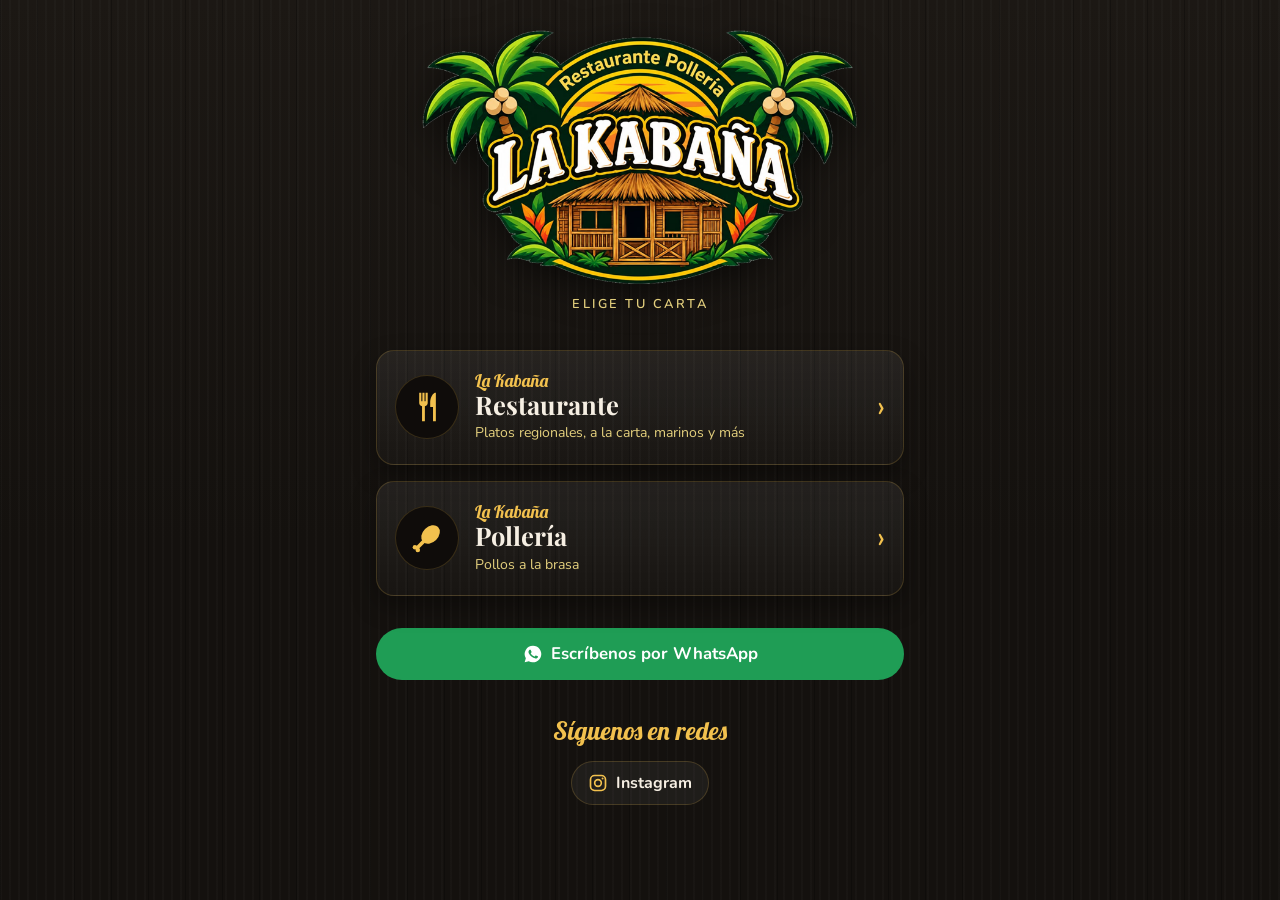
==== commit 2fec6c41: "Botón de WhatsApp también en la portada El botón (con el mensaje predeterminado) ahora lo arma redes" ====
--- a/index.html
+++ b/index.html
@@ -57,6 +57,8 @@
     </a>
   </main>
 
+  <div class="pedir" id="pedir" hidden></div>
+
   <section class="seguir" id="seguir" hidden>
     <h2 class="seguir-titulo">Síguenos en redes</h2>
     <div id="redes"></div>
@@ -64,10 +66,15 @@
 
   <script src="redes.js"></script>
   <script>
-    // Las redes de la portada son las que se cargan en el editor, en la carta del Restaurante.
+    // El WhatsApp y las redes de la portada son los que se cargan en el editor, en la carta del Restaurante.
     fetch("restaurante/menu.json", { cache: "no-cache" })
       .then((r) => r.json())
       .then((datos) => {
+        const whatsapp = pintarWhatsapp(datos.restaurante);
+        if (whatsapp) {
+          document.getElementById("pedir").append(whatsapp);
+          document.getElementById("pedir").hidden = false;
+        }
         const redes = pintarRedes(datos.restaurante);
         if (!redes) return;
         document.getElementById("redes").replaceWith(redes);
--- a/styles.css
+++ b/styles.css
@@ -316,6 +316,19 @@
   padding: 0 16px 32px;
 }
 
+.pedir {
+  max-width: 560px;
+  margin: 0 auto;
+  padding: 0 16px 32px;
+}
+.pedir .whatsapp {
+  display: flex;
+  justify-content: center;
+  margin-top: 0;
+  padding: 14px 18px;
+  font-size: 1.05rem;
+}
+
 .seguir {
   max-width: 560px;
   margin: 0 auto;
